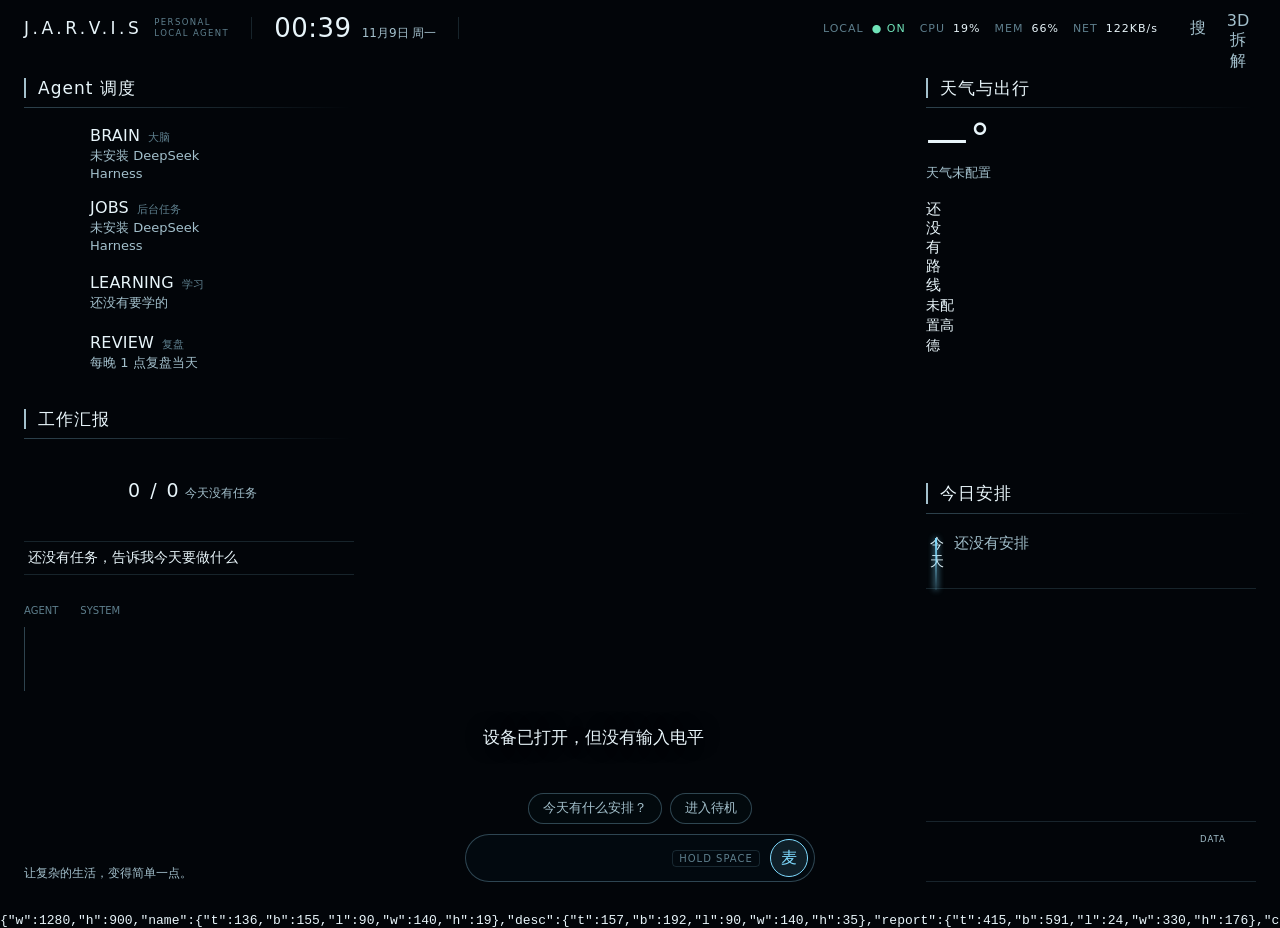
==== tests/min_layout_fixture.html @ 5d1e03cd "Keep the 1100×700 dashboard readable without changing the desktop layout. Below 1180px the side colu" ====
<!doctype html>
<html lang="zh-CN"><head><meta charset="utf-8">
<link rel="stylesheet" href="../hud/css/hud.css">
<style>body{width:100vw;height:100vh}</style>
</head><body>
<div class="hud">
  <header class="top">
    <div class="brand"><b>J.A.R.V.I.S</b><small>Personal<br>Local Agent</small></div>
    <span class="sep"></span>
    <div class="clock"><b>00:39</b><span>11月9日 周一</span></div>
    <span class="sep"></span>
    <div class="motto"><span>随时待命，只为你一人</span></div>
    <span class="grow"></span>
    <div class="stats"><span>LOCAL<b class="on">● ON</b></span><span>CPU<b>19%</b></span><span>MEM<b>66%</b></span><span>NET<b id="net">122KB/s</b></span></div>
    <div class="icons"><button class="icon-btn" type="button">搜</button><button class="icon-btn" id="holoLibBtn" type="button">3D 拆解</button></div>
  </header>
  <div class="body">
    <aside class="col left">
      <section class="panel" id="pAgents"><h2>Agent 调度</h2>
        <div class="agents">
          <button class="agent" type="button"><span class="ring"></span><span><span class="name">BRAIN<small>大脑</small></span><span class="desc">未安装 DeepSeek Harness</span></span><canvas></canvas><span class="dot"></span></button>
          <button class="agent" type="button"><span class="ring"></span><span><span class="name">JOBS<small>后台任务</small></span><span class="desc">未安装 DeepSeek Harness</span></span><canvas></canvas><span class="dot"></span></button>
          <button class="agent" type="button"><span class="ring"></span><span><span class="name">LEARNING<small>学习</small></span><span class="desc">还没有要学的</span></span><canvas></canvas><span class="dot"></span></button>
          <button class="agent" type="button"><span class="ring"></span><span><span class="name">REVIEW<small>复盘</small></span><span class="desc">每晚 1 点复盘当天</span></span><canvas></canvas><span class="dot"></span></button>
        </div>
      </section>
      <section class="panel" id="pReport"><h2>工作汇报</h2><div class="report-top"><div class="gauge"></div><div class="done"><span>0 / 0<em>今天没有任务</em></span></div></div><ul class="tasks"><li class="new"><span>还没有任务，告诉我今天要做什么</span></li></ul></section>
      <section class="panel"><div class="wave-tabs"><button>AGENT</button><button>SYSTEM</button></div><canvas id="wave"></canvas><div class="state-line"><span id="stateText">已暂停聆听 · 可以打字</span></div></section>
    </aside>
    <div class="core-hit"></div>
    <aside class="col right">
      <section class="panel" id="pWeather"><h2>天气与出行</h2><div class="wx"><div class="wx-now"><div class="wx-big"><b>—<span class="deg">°</span></b></div><span>天气未配置</span></div></div><div class="trip"><div><b>还没有路线</b><span>未配置高德</span></div></div><canvas id="route"></canvas></section>
      <section class="panel" id="pSched"><h2>今日安排</h2><ul class="sched"><li><span class="t">今天</span><span><b>还没有安排</b></span></li></ul></section>
    </aside>
  </div>
  <footer class="bottom">
    <div class="left-foot"><div class="sig">让复杂的生活，变得简单一点。</div></div>
    <div class="command"><div class="talk-ui" style="position:static;opacity:1;pointer-events:auto;transform:none"><div class="subtitle" id="subtitle">设备已打开，但没有输入电平</div><div class="chips"><button class="chip" type="button">今天有什么安排？</button><button class="chip" type="button">进入待机</button></div><form class="bar-in"><input id="cmd" value=""><span class="kbd">HOLD SPACE</span><button class="mic" type="button">麦</button></form></div></div>
    <div class="meters-wrap"><div class="meters"><div class="meter">DATA<canvas></canvas></div></div></div>
  </footer>
</div>
<pre id="measure"></pre>
<script>
const box = el => { const r = el.getBoundingClientRect(); return { t: Math.round(r.top), b: Math.round(r.bottom), l: Math.round(r.left), w: Math.round(r.width), h: Math.round(r.height) }; };
const name = document.querySelector('.agent .name');
const report = document.getElementById('pReport');
const col = document.querySelector('.col.left');
const input = document.getElementById('cmd');
const stats = document.querySelector('.stats');
const desc = document.querySelector('.agent .desc');
const canvas = document.querySelector('.agent canvas');
const bar = document.querySelector('.bar-in');
document.getElementById('measure').textContent = JSON.stringify({
  w: innerWidth, h: innerHeight,
  name: box(name), desc: box(desc), report: box(report), col: box(col), input: box(input), bar: box(bar), stats: box(stats),
  nameClip: name.scrollWidth > name.clientWidth + 2,
  descClip: desc.scrollWidth > desc.clientWidth + 2,
  canvas: getComputedStyle(canvas).display,
  colScroll: col.scrollHeight > col.clientHeight + 2,
  reportPast: Math.round(report.getBoundingClientRect().bottom - col.getBoundingClientRect().bottom),
  inputOnScreen: input.getBoundingClientRect().bottom <= innerHeight + 1
});
</script>
</body></html>
---- hud/css/hud.css ----
/* Jarvis HUD styles. Skins override the --sk-* colour roles (see js/skins.js). */
@font-face{font-family:'Saira';font-weight:300;src:url(../vendor/fonts/saira-latin-300-normal.woff2) format('woff2')}@font-face{font-family:'Saira';font-weight:400;src:url(../vendor/fonts/saira-latin-400-normal.woff2) format('woff2')}@font-face{font-family:'Saira';font-weight:500;src:url(../vendor/fonts/saira-latin-500-normal.woff2) format('woff2')}#voiceMeter{position:fixed;left:50%;transform:translateX(-50%);top:52px;display:none;align-items:center;gap:8px;font:10px/1 'Saira',system-ui,sans-serif;letter-spacing:.12em;color:rgba(var(--sk-pri),.7);z-index:999;pointer-events:none;max-width:60vw}
body[data-live="1"] #voiceMeter{display:flex}
#voiceMeter .mbar{width:90px;height:5px;background:rgba(var(--sk-pri),.15);border-radius:3px;overflow:hidden}
#voiceMeter .mbar i{display:block;height:100%;width:0;background:rgb(var(--sk-pri));transition:width .1s linear}
#voiceMeter .mbar i.hot{background:rgb(var(--sk-acc))}
#meterHeard{letter-spacing:.02em;white-space:nowrap;overflow:hidden;text-overflow:ellipsis;color:rgba(var(--sk-hi),.75)}
#meterHeard.warn{color:var(--amber);white-space:normal}
#liveCtl{position:fixed;left:50%;top:70px;transform:translateX(-50%);z-index:1000;display:flex;gap:8px}
#listenToggle,#tourBtn{display:none;align-items:center;gap:7px;height:30px;padding:0 12px 0 9px;border-radius:15px;border:1px solid rgba(var(--sk-pri),.45);background:rgba(var(--sk-wbg),.55);color:rgb(var(--sk-pri));font:11px/1 'Saira',system-ui,sans-serif;letter-spacing:.08em;cursor:pointer;opacity:.55;transition:opacity .25s,background .25s,border-color .25s,color .25s}
#listenToggle:hover,#listenToggle:focus-visible,#tourBtn:hover,#tourBtn:focus-visible{opacity:1}
#listenToggle svg{width:15px;height:15px}
body[data-live="1"] #tourBtn{display:flex}
#tourBtn i.tri{width:0;height:0;border-left:8px solid currentColor;border-top:5px solid transparent;border-bottom:5px solid transparent}
#tourBtn i.sq{width:8px;height:8px;background:currentColor;border-radius:1px}
body.touring #tourBtn{opacity:1;color:var(--amber);border-color:var(--amber);background:rgba(0,0,0,.6)}
body[data-live="1"][data-listen] #listenToggle{display:flex}
body.muted #listenToggle{opacity:1;color:var(--amber);border-color:var(--amber);background:rgba(0,0,0,.6);box-shadow:0 0 14px rgba(255,170,60,.25)}
body.muted .mic,body.muted #btnMic{color:var(--amber);border-color:var(--amber)}
body.muted #voiceMeter .mbar{opacity:.3}
.holo-tag{position:fixed;transform:translate(-50%,calc(-100% - 10px));pointer-events:none;opacity:0;transition:opacity .6s;z-index:4;padding:5px 10px;border:1px solid rgba(var(--sk-acc),.55);background:rgba(var(--sk-wbg),.55);border-radius:6px;color:rgb(var(--sk-accp));font-size:12px;white-space:nowrap;text-align:center;text-shadow:0 0 8px rgba(var(--sk-acch),.6)}
.holo-tag b{display:block;font-size:14px;font-weight:600;color:rgb(var(--sk-accp))}
.holo-tag span{color:rgb(var(--sk-accl))}
.holo-tag.start{border-color:rgba(var(--sk-pri),.5);background:rgba(var(--sk-pnl),.55);color:rgb(var(--sk-hi));text-shadow:0 0 8px rgba(var(--sk-pri),.6)}
.holo-tag.on{opacity:1}
.holo-dir{position:fixed;transform:translate(-50%,-50%);pointer-events:none;opacity:0;transition:opacity .6s;z-index:3;font-size:12px;color:rgb(var(--sk-pri));text-shadow:0 0 8px rgba(var(--sk-pri),.8);width:22px;height:22px;line-height:20px;text-align:center;border:1px solid rgba(var(--sk-pri),.35);border-radius:50%}
.holo-dir.n{color:rgb(var(--sk-acc));border-color:rgba(var(--sk-acc),.6);text-shadow:0 0 8px rgba(var(--sk-acch),.8)}
.holo-dir.on{opacity:.9}
.holo-legend{position:fixed;left:50%;top:76px;transform:translateX(-50%);opacity:0;pointer-events:none;transition:opacity .6s;z-index:4;display:flex;align-items:center;gap:6px;padding:4px 12px;border:1px solid var(--line-2);border-radius:20px;background:rgba(var(--sk-pnl),.7);color:var(--ink-2);font:inherit;font-size:12px;cursor:pointer}
.mach-tag{border-color:rgba(var(--sk-pri),.5);background:rgba(var(--sk-pnl),.6);color:rgb(var(--sk-hi));text-shadow:0 0 8px rgba(var(--sk-pri),.6);transform:translate(-50%,-50%);transition:opacity .5s,border-color .4s}
.mach-tag b{color:rgb(var(--sk-hi));font-size:13px}.mach-tag b i{font-style:normal;font-family:var(--f-latin);color:rgb(var(--sk-pri));margin-right:6px;font-size:11px;letter-spacing:1px}
.mach-tag span{display:none;color:rgb(var(--sk-soft));font-size:11px}.mach-tag.hot span{display:block}
.mach-tag.hot{border-color:rgba(var(--sk-acc),.7);background:rgba(var(--sk-wbg),.6);text-shadow:0 0 8px rgba(var(--sk-acch),.6)}.mach-tag.hot b{color:rgb(var(--sk-accp))}.mach-tag.hot b i{color:rgb(var(--sk-acc))}
.mach-legend .mach-count{color:var(--ink-3);margin-left:4px}
.holo-legend.on{opacity:1;pointer-events:auto}
.holo-legend i{display:inline-block;width:14px;height:3px;border-radius:2px;background:var(--c);box-shadow:0 0 6px var(--c);margin-left:6px}
.holo-legend em{font-style:normal;margin-left:12px;color:var(--ink-1,rgb(var(--sk-ink)))}

/* standby: only the core in a starfield; everything else rises in on "Hey Jarvis" */
.hud > .top,.hud > .body > *,.hud > .bottom{transition:opacity .9s ease,transform 1.1s cubic-bezier(.2,.75,.2,1),filter .9s ease}
.hud > .body > :first-child{transition-delay:.12s}.hud > .body > :last-child{transition-delay:.2s}.hud > .bottom{transition-delay:.28s}
.shade,.labels,#voiceMeter,.haze,.vignette{transition:opacity 1.2s ease}
body.dormant .hud > .top,body.dormant .hud > .body > *,body.dormant .hud > .bottom{opacity:0;filter:blur(6px);pointer-events:none!important;transition-delay:0s}
body.dormant .hud > .top{transform:translateY(-18px)}
body.dormant .hud > .body > :first-child{transform:translateX(-36px)}
body.dormant .hud > .body > :last-child{transform:translateX(36px)}
body.dormant .hud > .bottom{transform:translateY(18px)}
body.dormant .shade,body.dormant .labels,body.dormant #voiceMeter,body.dormant .haze,body.dormant .state-badge{opacity:0!important;pointer-events:none}
body.dormant .vignette{opacity:.55}
/* demo mode: while a hologram plays (machine, launch, route) the side panels step aside and it plays over the starfield */
body.demo .hud > .top,body.demo .hud > .body > *,body.demo .hud > .bottom .left-foot,body.demo .hud > .bottom .meters-wrap,body.demo .timeline{opacity:0;filter:blur(6px);pointer-events:none!important;visibility:hidden;transition:opacity .7s ease,transform .9s cubic-bezier(.2,.75,.2,1),filter .7s ease,visibility 0s linear .9s}
body.demo .hud > .top{transform:translateY(-18px)}
body.demo .hud > .body > :first-child{transform:translateX(-48px)}
body.demo .hud > .body > :last-child{transform:translateX(48px)}
body.demo .shade,body.demo .labels,body.demo #voiceMeter,body.demo .haze,body.demo .state-badge{opacity:0!important;pointer-events:none}
body.demo .vignette{opacity:.5}
body.demo .hud > .bottom{opacity:1;filter:none;transform:none;visibility:visible}
body.demo .talk-ui{opacity:0!important;transform:translateY(10px);pointer-events:none!important}   /* subtitles stay out of the demo, back after */
body.demo .bar-in,body.demo .chips{opacity:0;pointer-events:none}
#demoBack{position:fixed;top:22px;right:max(24px,2.4vw);z-index:9;display:flex;align-items:center;gap:8px;padding:7px 16px 7px 12px;border:1px solid rgba(var(--sk-pri),.45);border-radius:20px;background:rgba(var(--sk-pnl),.72);color:rgb(var(--sk-ink));font:inherit;font-size:13px;letter-spacing:1px;cursor:pointer;opacity:0;pointer-events:none;transform:translateY(-8px);transition:opacity .5s,transform .5s,border-color .2s}
#demoBack svg{width:15px;height:15px}
#demoBack small{font-family:var(--f-latin,inherit);font-size:9.5px;letter-spacing:2px;color:rgb(var(--sk-pri))}
#demoBack:hover{border-color:rgb(var(--sk-pri));box-shadow:0 0 14px rgba(var(--sk-pri),.25)}
body.demo #demoBack{opacity:1;pointer-events:auto;transform:none}
body.demo #liveCtl{top:16px}
body.demo #voiceMeter{top:52px;max-width:60vw}
/* Layout: full-bleed WebGL particle core behind a three-column HUD (agents | core | world), thin top status rail, bottom command bar. Single dark look by design. */
:root{
  --sk-pri:127,219,255;
  --sk-line:140,200,225;
  --sk-soft:159,221,245;
  --sk-hi:228,248,255;
  --sk-deep:60,140,200;
  --sk-ink:220,239,247;
  --sk-acc:255,174,107;
  --sk-accl:255,194,122;
  --sk-acch:255,140,60;
  --sk-accp:255,227,200;
  --sk-bg:2,5,9;
  --sk-pnl:4,12,18;
  --sk-wbg:22,12,4;
  --sk-ink0:232,245,250; --sk-ink2:163,192,204; --sk-ink3:94,127,141;
  --bg:rgb(var(--sk-bg));
  --ink:rgb(var(--sk-ink0));
  --ink-2:rgb(var(--sk-ink2));
  --ink-3:rgb(var(--sk-ink3));
  --line:rgba(var(--sk-line),.16);
  --line-2:rgba(var(--sk-line),.32);
  --cyan:rgb(var(--sk-pri));
  --amber:rgb(var(--sk-acc));
  --ok:#6FE3B8;
  --panel:rgba(var(--sk-pnl),.42);
  --f-latin:'Saira','PingFang SC','Noto Sans SC',system-ui,sans-serif;
  --f-cn:'PingFang SC','Noto Sans SC','Saira',system-ui,sans-serif;
  color-scheme:dark;
}
*{box-sizing:border-box}
html,body{height:100%}
body{margin:0;background:var(--bg);color:var(--ink);font-family:var(--f-cn);font-weight:300;overflow:hidden;-webkit-font-smoothing:antialiased}
button{font:inherit;color:inherit}
:focus-visible{outline:1px solid var(--cyan);outline-offset:2px}
#stage{position:fixed;inset:0;width:100%;height:100%;display:block;cursor:grab;touch-action:none}
#stage.dragging{cursor:grabbing}
.vignette{position:fixed;inset:0;pointer-events:none;background:radial-gradient(ellipse 70% 75% at 50% 48%,transparent 40%,rgba(var(--sk-bg),.55) 75%,rgba(var(--sk-bg),.92) 100%)}
.labels{position:fixed;inset:0;pointer-events:none;overflow:hidden}
.labels span{position:absolute;font-family:var(--f-latin);font-weight:300;font-size:15px;color:var(--ink);letter-spacing:.5px;text-shadow:0 0 10px rgba(var(--sk-pri),.55);transform:translate(14px,-130%);white-space:nowrap;font-variant-numeric:tabular-nums;transition:opacity .4s}
.labels span::before{content:"";position:absolute;left:-19px;top:calc(100% + 2px);width:10px;height:10px;border-radius:50%;background:rgb(var(--sk-hi));box-shadow:0 0 6px 2px var(--glow,rgb(var(--sk-pri))),0 0 22px 8px var(--glow,rgb(var(--sk-pri)))}
.labels span::after{content:"";position:absolute;left:-14px;top:calc(100% + 14px);width:1px;height:90px;background:linear-gradient(180deg,rgba(var(--sk-pri),.45),transparent)}
.labels span.warm{--glow:rgb(var(--sk-acc))}
#link{position:absolute;inset:0;width:100%;height:100%;overflow:visible}
.haze{position:fixed;left:20%;right:20%;bottom:0;height:34vh;pointer-events:none;background:radial-gradient(ellipse 60% 70% at 50% 100%,rgba(var(--sk-deep),.16),transparent 70%)}

.hud{position:relative;height:100%;display:grid;grid-template-rows:56px minmax(0,1fr) auto;padding-left:max(24px,env(safe-area-inset-left,0px));padding-right:max(24px,env(safe-area-inset-right,0px));pointer-events:none}
.hud > *{pointer-events:auto}
.top{display:flex;align-items:center;gap:22px;min-width:0}
.brand{display:flex;align-items:center;gap:12px}
.brand b{font-family:var(--f-latin);font-weight:400;font-size:17px;letter-spacing:3.5px}
.brand small{font-family:var(--f-latin);font-size:8.5px;letter-spacing:1.4px;line-height:1.25;color:var(--ink-3);text-transform:uppercase}
.sep{width:1px;height:22px;background:var(--line)}
.clock{display:flex;align-items:baseline;gap:10px;font-variant-numeric:tabular-nums}
.clock b{font-family:var(--f-latin);font-weight:300;font-size:26px;letter-spacing:.5px}
.clock span{font-size:12px;color:var(--ink-2)}
.motto{font-size:12px;color:var(--ink-2);letter-spacing:2px;display:flex;align-items:center;gap:10px}
.motto i{width:6px;height:6px;border:1px solid var(--ink-2);border-radius:50%;display:inline-block}
.grow{flex:1}
.stats{display:flex;gap:22px;font-family:var(--f-latin);font-weight:300;font-size:11px;letter-spacing:1px;color:var(--ink-3);font-variant-numeric:tabular-nums}
.stats b{font-weight:400;color:var(--ink);margin-left:8px}
.menu-wrap{position:relative}
.menu-pop{position:absolute;right:0;top:44px;min-width:180px;padding:6px;border:1px solid var(--line-2);background:rgba(var(--sk-pnl),.92);backdrop-filter:blur(10px);-webkit-backdrop-filter:blur(10px);z-index:6}
.menu-pop button{width:100%;display:flex;justify-content:space-between;gap:16px;padding:10px 12px;background:none;border:0;cursor:pointer;font-size:13px;color:var(--ink)}
.menu-pop button:hover{background:rgba(var(--sk-pri),.08)}
.menu-pop button b{font-weight:400;color:var(--cyan)}
.menu-pop button[aria-pressed="false"] b{color:var(--ink-3)}
.stats .on{color:var(--ok)}
.stats b.off,.stats b.stale,#net.stale{color:var(--ink-3)}
.stats b.hot{color:rgb(var(--sk-accl))}
.stats span{white-space:nowrap}
@media (max-width:1380px){.stats{gap:14px}.motto{display:none}}
.icons{display:flex;gap:4px}
.icon-btn{width:36px;height:36px;display:grid;place-items:center;background:transparent;border:0;border-radius:50%;color:var(--ink-2);cursor:pointer;transition:color .2s,background .2s}
.icon-btn:hover{color:var(--ink);background:rgba(var(--sk-pri),.08)}
.icon-btn[aria-pressed="false"]{color:var(--ink-3)}
.icon-btn svg{width:20px;height:20px}

.body{display:grid;grid-template-columns:330px minmax(0,1fr) 330px;gap:24px;min-height:0;pointer-events:none}
.body > *{pointer-events:auto}
.core-hit{pointer-events:none;position:relative}
.xh{position:absolute;width:18px;height:18px;opacity:.85}
.xh::before,.xh::after{content:"";position:absolute;background:var(--ink-2)}
.xh::before{left:8.5px;top:0;width:1px;height:18px}.xh::after{top:8.5px;left:0;height:1px;width:18px}
.xh.tl{left:0;top:22px}.xh.tr{right:0;top:22px}.xh.bl{left:0;bottom:-8px}.xh.br{right:0;bottom:-8px}
.core-hit .coords{position:absolute;left:24px;bottom:-34px}
.col{display:flex;flex-direction:column;gap:16px;padding-top:18px;min-height:0;overflow:hidden;position:relative}
.shade{position:fixed;top:0;bottom:0;width:470px;pointer-events:none}
.shade.l{left:0;background:linear-gradient(90deg,rgba(var(--sk-pnl),.94),rgba(var(--sk-pnl),.82) 72%,transparent)}
.shade.r{right:0;background:linear-gradient(270deg,rgba(var(--sk-pnl),.94),rgba(var(--sk-pnl),.82) 72%,transparent)}
@media (max-width:900px){.shade{display:none}}
.panel{position:relative;padding:4px 0 6px;transition:background .5s,box-shadow .5s;animation:rise .9s cubic-bezier(.2,.7,.2,1) both}
.panel h2{margin:0 0 20px;display:flex;align-items:center;gap:10px;font-size:17px;font-weight:400;letter-spacing:1px;padding-left:12px;border-left:2px solid var(--ink-2);position:relative;line-height:1.2}
.panel h2::after{content:"";position:absolute;left:-14px;right:0;bottom:-10px;height:1px;background:linear-gradient(90deg,var(--line-2),var(--line) 60%,transparent)}
.panel h2 .plus{margin-left:auto;width:13px;height:13px;position:relative;opacity:.6}.panel h2 .plus::before,.panel h2 .plus::after{content:"";position:absolute;background:var(--ink-2)}.panel h2 .plus::before{left:6px;top:0;width:1px;height:13px}.panel h2 .plus::after{top:6px;left:0;height:1px;width:13px}
.panel h2 .pip{width:6px;height:6px;border-radius:50%;background:var(--cyan);box-shadow:0 0 8px var(--cyan)}
.panel.is-focus{background:linear-gradient(90deg,rgba(var(--sk-pri),.07),transparent 80%)}
.panel.is-focus::after{content:"";position:absolute;inset:0;pointer-events:none;background:linear-gradient(180deg,transparent,rgba(var(--sk-pri),.12),transparent);background-size:100% 40%;background-repeat:no-repeat;animation:sweep 1.4s ease-out 2}
.panel.is-focus h2{border-left-color:var(--cyan)}
.right .panel.is-focus{background:linear-gradient(270deg,rgba(var(--sk-pri),.07),transparent 80%)}
@keyframes sweep{from{background-position:0 -40%}to{background-position:0 140%}}
@keyframes rise{from{opacity:.0;transform:translateY(10px)}to{opacity:1;transform:none}}
.col .panel:nth-child(2){animation-delay:.12s}.col .panel:nth-child(3){animation-delay:.24s}

/* agents */
.agents{display:flex;flex-direction:column}
.agent{display:grid;grid-template-columns:44px minmax(0,1fr) 72px 14px;align-items:center;gap:6px 16px;padding:8px 6px;border:0;background:transparent;text-align:left;cursor:pointer;border-radius:4px;transition:background .25s}
.agent:hover{background:rgba(var(--sk-pri),.05)}
.agent .ring{width:44px;height:44px;border-radius:50%;border:1px solid color-mix(in srgb,var(--c) 55%,transparent);background:radial-gradient(circle at 50% 38%,color-mix(in srgb,var(--c) 18%,#05101a),rgb(var(--sk-bg)) 72%);display:grid;place-items:center;box-shadow:0 0 14px -2px color-mix(in srgb,var(--c) 45%,transparent);transition:box-shadow .4s,border-color .4s}
.agent.live .ring{border:2px solid var(--c);box-shadow:0 0 18px 2px color-mix(in srgb,var(--c) 70%,transparent),inset 0 0 14px color-mix(in srgb,var(--c) 55%,transparent)}
.agent .ring svg{width:20px;height:20px;filter:drop-shadow(0 0 5px var(--c))}
.agent .name{font-family:var(--f-latin);font-size:16px;letter-spacing:.2px;font-weight:400;display:block}
.agent .desc{font-size:13px;color:var(--ink-2);display:-webkit-box;-webkit-box-orient:vertical;-webkit-line-clamp:2;margin-top:2px;white-space:normal;overflow:hidden;line-height:1.35}
.agent canvas{width:72px;height:26px}
.agent .dot{width:9px;height:9px;border-radius:50%;background:var(--c);border:2px solid color-mix(in srgb,var(--c) 35%,rgb(var(--sk-bg)));box-shadow:0 0 8px color-mix(in srgb,var(--c) 70%,transparent)}
.agent.run .ring{border-color:var(--cyan);box-shadow:0 0 18px rgba(var(--sk-pri),.45),inset 0 0 12px rgba(var(--sk-pri),.35)}
.agent.run .dot{background:var(--cyan);box-shadow:0 0 8px var(--cyan);animation:blink 1s infinite}
.agent.warn .ring{border-color:var(--amber);box-shadow:0 0 18px rgba(var(--sk-acc),.4)}
.agent.warn .dot{background:var(--amber)}
.agent .bar{grid-column:2/4;height:2px;background:var(--line);position:relative;overflow:hidden;display:none}
.agent .bar i{position:absolute;inset:0 auto 0 0;width:0;background:var(--cyan);transition:width .4s}
.agent.run .bar,.agent.warn .bar{display:block}
.agent.warn .bar i{background:var(--amber)}
@keyframes blink{50%{opacity:.35}}

/* report */
.report-top{display:flex;align-items:center;gap:20px;margin-bottom:8px}
.gauge{position:relative;width:84px;height:84px;flex:none}
.gauge svg{width:84px;height:84px;transform:rotate(-90deg);filter:drop-shadow(0 0 7px rgba(var(--sk-pri),.6))}
.gauge b{position:absolute;inset:0;display:flex;align-items:center;justify-content:center;font-family:var(--f-latin);font-weight:400;font-size:24px;font-variant-numeric:tabular-nums}
.gauge b small{font-size:11px;margin-left:1px;align-self:center;padding-top:6px}
.done{display:flex;flex-direction:column;gap:10px;font-variant-numeric:tabular-nums}
.done span{font-family:var(--f-latin);font-size:19px;word-spacing:4px}
.done span em{font-style:normal;font-family:var(--f-cn);font-size:12px;color:var(--ink-2);margin-left:6px}
.segs{display:flex;gap:5px}
.segs i{width:17px;height:4px;background:rgba(var(--sk-soft),.16)}
.segs i.on{background:var(--cyan);box-shadow:0 0 6px rgba(var(--sk-pri),.6)}
.segs i.half{background:rgba(var(--sk-pri),.45)}
.tasks{list-style:none;margin:0;padding:0}
.tasks li{display:flex;align-items:center;gap:14px;padding:7px 4px;border-top:1px solid var(--line);font-size:14px}
.tasks li:last-child{border-bottom:1px solid var(--line)}
.tasks li i{width:9px;height:9px;border-radius:50%;border:1.5px solid var(--ink-2);flex:none}
.tasks li.ok i{border-color:var(--ok)}
.tasks li.go i{border-color:var(--ink)}
.tasks li.slow i{border-color:var(--amber)}
.tasks li.new i{border-color:var(--cyan);background:var(--cyan);box-shadow:0 0 6px var(--cyan)}
.tasks li span{flex:1;min-width:0}
.tasks li b{font-family:var(--f-latin);font-weight:400;font-size:14.5px;font-variant-numeric:tabular-nums;color:var(--ink)}
.tasks li.new b{color:#FFC896}
.wave-tabs{display:flex;gap:22px;font-family:var(--f-latin);font-weight:300;font-size:10px;letter-spacing:1px;margin-bottom:6px}
.wave-tabs button{background:none;border:0;padding:4px 0;color:var(--ink-3);cursor:pointer;border-bottom:1px solid transparent}
.wave-tabs button[aria-selected="true"]{color:var(--ink);border-bottom-color:var(--ink-2);background:rgba(var(--sk-pri),.06);padding:4px 6px;margin:0 -6px}
#wave{width:100%;height:72px;display:block;border-left:1px solid var(--line-2);border-bottom:1px solid var(--line-2)}
.state-line{display:flex;align-items:center;gap:8px;margin-top:10px;font-size:12px;color:var(--ink-2)}
.state-line i{width:6px;height:6px;border-radius:50%;background:var(--cyan);box-shadow:0 0 8px var(--cyan)}

/* weather */
.wx{display:grid;grid-template-columns:auto minmax(0,1fr);gap:16px;align-items:start}
.wx-now{display:flex;flex-direction:column;gap:4px}
.wx-big{display:flex;align-items:center;gap:10px}
.wx-big svg{width:38px;height:38px;color:var(--ink)}
.wx-now b{font-family:var(--f-latin);font-weight:300;font-size:42px;line-height:1;display:flex;align-items:baseline}
.wx-now b .deg{font-size:40px;font-weight:300;color:var(--ink);margin-left:2px}
.wx-now > span{font-size:13px;color:var(--ink-2)}
.wx-now .meta span{font-size:13px;color:var(--ink-2)}
.wx-now .meta{display:flex;gap:10px}
.wx-days{display:grid;grid-template-columns:repeat(3,minmax(0,1fr));gap:4px;border-left:1px solid var(--line);padding-left:12px;text-align:center;font-size:12px;color:var(--ink-2);font-variant-numeric:tabular-nums}
.wx-days div{display:flex;flex-direction:column;align-items:center;gap:6px}
.wx-days svg{width:24px;height:24px;color:var(--ink)}
.wx-days b{font-family:var(--f-latin);font-weight:400;font-size:13px;color:var(--ink)}
.trip{display:grid;grid-template-columns:28px minmax(0,1fr) auto;gap:12px;align-items:center;margin-top:18px}
.trip svg{width:24px;height:24px}
.trip b{display:block;font-weight:400;font-size:15px}
.trip span{font-size:14px;color:var(--ink);font-variant-numeric:tabular-nums}
.trip span em{display:inline-block;width:14px}
.trip .eta span{font-size:12px;color:var(--ink-2)}
.trip .eta{text-align:right}
.qr-pop{position:absolute;right:0;bottom:2px;display:flex;align-items:center;gap:10px;padding:5px 8px;background:rgba(var(--sk-pnl),.92);border:1px solid var(--line-2);border-radius:8px;z-index:5;font-size:12px;color:var(--ink-2);cursor:pointer}
.qr-pop svg{display:block;width:82px;height:82px;border-radius:3px}
.qr-pop[hidden]{display:none}
.trip .eta b{font-family:var(--f-latin);font-weight:400;font-size:21px}
.wx-src,.wave-note{font-size:10px;letter-spacing:.08em;color:var(--ink-3);margin-top:4px}
.wave-note{text-align:right}
#route{width:100%;height:96px;display:block;margin-top:6px}

/* schedule */
.sched{list-style:none;margin:0;padding:0 0 10px 4px;position:relative;border-bottom:1px solid var(--line)}
.sched::before{content:"";position:absolute;left:9.5px;top:14px;bottom:30px;width:1px;background:rgba(var(--sk-soft),.35)}
.sched::after{content:"";position:absolute;left:9px;top:14px;height:52px;width:2px;background:linear-gradient(180deg,var(--cyan),rgba(var(--sk-pri),.2));box-shadow:0 0 6px var(--cyan)}
.sched li{display:grid;grid-template-columns:14px 124px minmax(0,1fr);gap:10px;padding:7px 0;align-items:start;position:relative;border-radius:4px;transition:background .3s}
.sched li i{width:11px;height:11px;border-radius:50%;border:2px solid #7d8f98;background:#46525a;margin-top:4px;position:relative;z-index:1}
.sched li .t{font-family:var(--f-latin);font-weight:400;font-size:14px;color:var(--ink);font-variant-numeric:tabular-nums;padding-top:1px}
.sched li b{display:block;font-weight:500;font-size:15px}
.sched li span{display:block;font-size:13px;color:var(--ink-2);margin-top:3px}
.sched li.past{opacity:.5}
.sched li:nth-child(3n+2) i,.sched li:nth-child(3n) i{border-color:#C98F5E;background:#5a4130}
.sched li.focus i{border-color:var(--cyan);background:#7d9aa8;box-shadow:0 0 10px var(--cyan)}
.sched li.focus .t{color:var(--ink)}
.sched li .t .arr{display:inline;color:var(--ink-2);margin:0 0 0 10px;font-size:12px}

/* bottom */
.bottom{display:grid;grid-template-columns:330px minmax(0,1fr) 330px;gap:24px;align-items:end;padding-bottom:max(18px,env(safe-area-inset-bottom,0px))}
.coords{font-family:var(--f-latin);font-weight:300;font-size:12.5px;letter-spacing:.5px;color:var(--ink-2);line-height:1.55;font-variant-numeric:tabular-nums}
.sig{display:flex;align-items:center;gap:12px;margin-top:10px;font-size:12px;color:var(--ink-2)}
.sig svg{width:28px;height:28px}
.sig .vsep{width:1px;height:18px;background:var(--line-2);margin:0 6px}
@keyframes spin{to{transform:rotate(360deg)}}
.command{position:relative;display:flex;flex-direction:column;align-items:center;justify-content:flex-end;min-width:0;min-height:56px}
.timeline{position:relative;width:min(720px,100%);height:44px;margin-bottom:34px;display:flex;align-items:center;justify-content:center;transition:opacity .45s}
.timeline::before{content:"";position:absolute;left:0;right:0;top:50%;height:1px;background:linear-gradient(90deg,transparent,var(--line-2) 15%,var(--line-2) 85%,transparent)}
.timeline::after{content:"";position:absolute;left:10%;right:10%;top:calc(50% - 4px);height:9px;background:repeating-linear-gradient(90deg,var(--line-2) 0 1px,transparent 1px 48px);opacity:.7}
.timeline .seg{position:absolute;left:4%;width:38%;top:calc(50% - .5px);height:1px;background:linear-gradient(90deg,rgba(var(--sk-ink),.25),rgba(var(--sk-ink),.7))}
.timeline .mk{position:absolute;left:19%;top:calc(50% - 5px);width:7px;height:10px;border-radius:4px;border:1px solid rgba(var(--sk-ink),.7);background:rgb(var(--sk-pnl))}
.knob{position:relative;z-index:1;width:30px;height:30px;border-radius:50%;border:1px solid var(--ink-2);background:radial-gradient(circle,#0d2230 0 40%,rgb(var(--sk-bg)) 70%);display:grid;place-items:center;cursor:pointer;box-shadow:0 0 14px rgba(var(--sk-pri),.35)}
.knob::before{content:"";width:7px;height:7px;border-radius:50%;background:var(--cyan);box-shadow:0 0 10px var(--cyan)}
.talk-ui{position:absolute;left:0;right:0;bottom:0;display:flex;flex-direction:column;align-items:center;gap:10px;opacity:0;transform:translateY(10px);pointer-events:none;transition:opacity .45s,transform .45s}
body.talk .talk-ui{opacity:1;transform:none;pointer-events:auto}
body.talk .timeline{opacity:0;pointer-events:none}
.subtitle{min-height:48px;max-width:720px;padding:6px 18px;border-radius:12px;background:radial-gradient(ellipse at center,rgba(var(--sk-bg),.75),rgba(var(--sk-bg),0) 75%);text-align:center;font-size:17px;line-height:1.55;color:var(--ink);text-shadow:0 0 18px rgba(var(--sk-bg),.9);text-wrap:balance}
.subtitle .who{font-family:var(--f-latin);font-size:10px;letter-spacing:2px;color:var(--cyan);margin-right:10px;vertical-align:2px}
.subtitle .who.you{color:var(--ink-2)}
.subtitle .zh{display:block;margin-top:4px;font-size:14px;color:var(--ink-2);letter-spacing:.5px}
.subtitle{position:relative;display:flex;align-items:center;gap:10px;width:min(720px,100%);height:92px;min-height:0;overflow:hidden;box-sizing:border-box}
.sub-box{flex:1;min-width:0;display:flex;flex-direction:column;justify-content:center}
.sub-en{display:-webkit-box;-webkit-line-clamp:2;-webkit-box-orient:vertical;overflow:hidden}
.subtitle .zh{white-space:nowrap;overflow:hidden;text-overflow:ellipsis}
.sub-pager{flex:none;display:flex;flex-direction:column;align-items:center;gap:1px;font-family:var(--f-latin);font-size:10px;letter-spacing:1px;color:var(--ink-3);min-width:30px}
.sub-pager b{font-weight:400;min-height:12px}
.sub-pager button{background:none;border:0;color:var(--ink-3);cursor:pointer;font-size:9px;line-height:1;padding:3px 6px;border-radius:4px}
.sub-pager button:hover{color:var(--cyan);background:rgba(var(--sk-pri),.08)}
.sub-hist{position:absolute;left:18px;top:3px;font-style:normal;font-family:var(--f-latin);font-size:10px;letter-spacing:1px;color:var(--ink-3)}
.sub-hist::before{content:"记录 "}
.subtitle .caret{display:inline-block;width:2px;height:1em;background:var(--cyan);vertical-align:-2px;margin-left:2px;animation:blink .8s infinite}
.chips{display:flex;flex-wrap:wrap;justify-content:center;gap:8px}
.chip{border:1px solid var(--line-2);background:rgba(var(--sk-pnl),.6);border-radius:999px;padding:6px 14px;font-size:12.5px;color:var(--ink-2);cursor:pointer;transition:all .2s}
.chip:hover{color:var(--ink);border-color:var(--cyan)}
.bar-in{width:min(640px,100%);height:48px;display:flex;align-items:center;gap:10px;padding:0 6px 0 18px;border:1px solid var(--line-2);border-radius:999px;background:rgba(var(--sk-pnl),.72);backdrop-filter:blur(8px);-webkit-backdrop-filter:blur(8px);transition:border-color .3s,box-shadow .3s}
.bar-in:focus-within{border-color:var(--cyan);box-shadow:0 0 24px rgba(var(--sk-pri),.18)}
.bar-in input{flex:1;min-width:0;background:transparent;border:0;outline:none;color:var(--ink);font:inherit;font-size:14px}
.bar-in input::placeholder{color:var(--ink-3)}
.kbd{font-family:var(--f-latin);font-size:10px;letter-spacing:1px;color:var(--ink-3);border:1px solid var(--line);border-radius:4px;padding:2px 6px;white-space:nowrap}
.mic{width:38px;height:38px;border-radius:50%;border:1px solid var(--cyan);background:rgba(var(--sk-pri),.1);display:grid;place-items:center;cursor:pointer;color:var(--cyan);flex:none;transition:all .25s}
.mic svg{width:17px;height:17px}
body[data-state="listening"] .mic{background:var(--cyan);color:var(--bg);box-shadow:0 0 22px var(--cyan)}
.meters{display:flex;align-items:flex-end;gap:0;justify-content:flex-end}
.meters-wrap{border-top:1px solid var(--line);border-bottom:1px solid var(--line);padding:12px 0 8px}
.meters-wrap > .meters{gap:16px}
.globe{width:40px;height:40px;flex:none;border-radius:50%;position:relative;overflow:hidden;background:radial-gradient(circle at 32% 28%,#c9d6dd 0,#6d7f89 14%,#26333b 42%,#0b1217 72%);box-shadow:0 0 0 1px rgba(var(--sk-soft),.25),0 0 12px rgba(var(--sk-pri),.18)}
.globe i{position:absolute;inset:3px 14px;border:1px solid rgba(var(--sk-soft),.18);border-radius:50%;animation:spinY 6s linear infinite}
.globe i:nth-child(2){animation-delay:-2s}.globe i:nth-child(3){animation-delay:-4s}
.globe b{position:absolute;left:3px;right:3px;top:50%;height:1px;background:rgba(var(--sk-soft),.18)}
@keyframes spinY{0%{transform:scaleX(1.6)}50%{transform:scaleX(.1)}100%{transform:scaleX(1.6)}}
.meter{display:flex;flex-direction:column;gap:7px;font-family:var(--f-latin);font-weight:300;font-size:8.5px;letter-spacing:1px;color:var(--ink-2);padding:0 12px;border-left:1px solid var(--line)}
.meter:first-child{border-left:0;padding-left:0}
.meter canvas{width:44px;height:22px}
.demo-tag{font-size:10px;color:var(--ink-3);text-align:right;margin-top:8px;letter-spacing:1px}

/* approval toast */
.approve{position:fixed;left:50%;top:76px;transform:translateX(-50%);width:min(440px,calc(100% - 32px));border:1px solid var(--amber);background:rgba(20,12,4,.86);backdrop-filter:blur(10px);-webkit-backdrop-filter:blur(10px);padding:16px 18px;display:flex;flex-direction:column;gap:12px;z-index:5;animation:rise .4s both}
.approve small{font-family:var(--f-latin);font-size:10px;letter-spacing:2px;color:var(--amber)}
.approve b{font-weight:400;font-size:15px;color:#FFE2C6}
.approve p{margin:0;font-size:12.5px;color:#D8B08A}
.approve .row{display:flex;gap:10px}
.approve button{height:38px;padding:0 20px;border-radius:999px;cursor:pointer;font-size:13px}
.approve .yes{background:var(--amber);border:0;color:#1A0E03;font-weight:500}
.approve .no{background:transparent;border:1px solid rgba(var(--sk-acc),.5);color:#FFD2AA}

.state-badge{position:fixed;left:50%;top:50%;transform:translate(-50%,-50%);pointer-events:none;font-family:var(--f-latin);font-size:11px;letter-spacing:4px;color:var(--ink);opacity:0;transition:opacity .4s;text-shadow:0 0 12px var(--cyan)}
body[data-state="listening"] .state-badge,body[data-state="thinking"] .state-badge{opacity:.85}

@media (max-width:1180px){
  /* The app window cannot go below 1100×700. This band keeps that size readable.
     1440×900 is above 1180px, so the desktop layout is unchanged. */
  .top{gap:12px}
  .brand small{display:none}
  .clock b{font-size:22px}
  .stats{gap:10px;font-size:10px}
  .body,.bottom{grid-template-columns:minmax(220px,300px) minmax(0,1fr) minmax(220px,300px);gap:16px}
  .col{overflow-x:hidden;overflow-y:auto}
  .panel h2{margin-bottom:12px}
  .agent{grid-template-columns:36px minmax(0,1fr) 12px;gap:4px 10px;padding:4px 2px}
  .agent canvas{display:none}
  .agent .ring{width:36px;height:36px}
  .agent .name{font-size:14px;white-space:nowrap;overflow:hidden;text-overflow:ellipsis}
  .agent .desc{display:block;white-space:nowrap;text-overflow:ellipsis;-webkit-line-clamp:unset}
  .gauge,.gauge svg{width:64px;height:64px}
  #wave{height:48px}
  #route{height:64px}
  .subtitle{height:64px}
  .timeline{height:28px;margin-bottom:16px}
  .chips{flex-wrap:nowrap;overflow-x:auto;justify-content:flex-start;max-width:100%}
  .chip{flex:none}
  #voiceMeter{top:14px;max-width:36vw;font-size:11px}
  #meterHeard,#meterHeard.warn{white-space:nowrap;overflow:hidden;text-overflow:ellipsis;max-width:min(240px,28vw);display:inline-block;vertical-align:middle}
  #liveCtl{top:46px}
}
@media (max-width:900px){
  body{overflow-y:auto}
  .hud{height:auto;min-height:100%;grid-template-rows:auto auto auto;padding-left:max(16px,env(safe-area-inset-left,0px));padding-right:max(16px,env(safe-area-inset-right,0px))}
  .top{flex-wrap:wrap;gap:12px;padding-block:10px}
  .motto,.sep{display:none}
  .body{grid-template-columns:minmax(0,1fr);gap:0}
  .core-hit{height:62vh;order:-1}
  .col{overflow:visible;padding-top:12px;background:linear-gradient(180deg,rgba(var(--sk-bg),.0),rgba(var(--sk-bg),.85) 30px)}
  .bottom{grid-template-columns:minmax(0,1fr);position:sticky;bottom:0;background:linear-gradient(180deg,transparent,rgba(var(--sk-bg),.96) 22px);padding-top:28px}
  .bottom > .left-foot,.bottom > .meters-wrap,.timeline,.xh,.core-hit .coords{display:none}
  .talk-ui{position:static;opacity:1;transform:none;pointer-events:auto}
  .chips{flex-wrap:nowrap;overflow-x:auto;justify-content:flex-start;max-width:100%;padding-bottom:2px}
  .chip{flex:none}
  .subtitle{font-size:15px}
  .kbd{display:none}
  #stage{height:70vh}
  .vignette{height:70vh}
}
@media (prefers-reduced-motion:reduce){
  .panel{animation:none}
  .panel.is-focus::after{animation:none}
}

/* ---- creator data hologram (read_creator_stats) ---- */
#statsHolo{position:fixed;left:50%;top:50%;width:min(820px,86vw);transform:translate(-50%,-50%);z-index:60;padding:26px 32px 22px;
  background:linear-gradient(180deg,rgba(6,20,28,.78),rgba(3,10,15,.86));border:1px solid rgba(var(--sk-pri),.28);
  box-shadow:0 0 0 1px rgba(var(--sk-pri),.06) inset,0 0 60px rgba(60,170,220,.18),0 30px 80px rgba(0,0,0,.6);
  backdrop-filter:blur(10px);-webkit-backdrop-filter:blur(10px);font-variant-numeric:tabular-nums;cursor:pointer;
  clip-path:inset(50% 0 50% 0);opacity:0;transition:clip-path .9s cubic-bezier(.2,.7,.2,1),opacity .4s}
#statsHolo.on{clip-path:inset(0 0 0 0);opacity:1}
#statsHolo[hidden]{display:block!important;visibility:hidden}
#statsHolo.on[hidden]{visibility:visible}
#statsHolo::before{content:"";position:absolute;inset:0;pointer-events:none;background:linear-gradient(180deg,transparent,rgba(var(--sk-pri),.16),transparent);background-size:100% 30%;background-repeat:no-repeat;animation:holoScan 2.6s ease-out 1}
@keyframes holoScan{from{background-position:0 -40%}to{background-position:0 140%}}
#statsHolo .corner{position:absolute;width:14px;height:14px;border:1px solid var(--cyan);opacity:.8}
#statsHolo .c1{left:-1px;top:-1px;border-right:0;border-bottom:0}#statsHolo .c2{right:-1px;top:-1px;border-left:0;border-bottom:0}
#statsHolo .c3{left:-1px;bottom:-1px;border-right:0;border-top:0}#statsHolo .c4{right:-1px;bottom:-1px;border-left:0;border-top:0}
#statsHolo .sh-top{display:flex;align-items:center;gap:10px;font-family:var(--f-latin);font-size:11px;letter-spacing:2.4px;color:var(--ink-2)}
#statsHolo .sh-top .pip{width:6px;height:6px;border-radius:50%;background:var(--cyan);box-shadow:0 0 8px var(--cyan)}
#statsHolo .sh-top .when{margin-left:auto;color:var(--ink-3);letter-spacing:1px}
#statsHolo .sh-cap{margin:10px 0 18px;font-size:14px;color:var(--ink-2);white-space:nowrap;overflow:hidden;text-overflow:ellipsis;padding-bottom:14px;border-bottom:1px solid var(--line)}
#statsHolo .sh-hero{display:flex;align-items:flex-end;gap:36px;margin-bottom:20px}
#statsHolo .sh-hero .big b{display:block;font-family:var(--f-latin);font-weight:300;font-size:76px;line-height:.95;letter-spacing:-1px;color:var(--ink);text-shadow:0 0 24px rgba(var(--sk-pri),.45)}
#statsHolo .sh-hero span{font-size:12px;color:var(--ink-3);letter-spacing:1px}
#statsHolo .sh-hero .fans b{display:block;font-family:var(--f-latin);font-weight:300;font-size:40px;color:var(--amber);text-shadow:0 0 18px rgba(var(--sk-acc),.45)}
#statsHolo .sh-hero .boost{margin-left:auto;text-align:right}
#statsHolo .sh-hero .boost b{display:block;font-family:var(--f-latin);font-weight:300;font-size:24px;color:var(--cyan)}
#statsHolo .sh-grid{display:grid;grid-template-columns:repeat(6,1fr);gap:0;border-top:1px solid var(--line);border-bottom:1px solid var(--line)}
#statsHolo .sh-grid div{padding:12px 10px 10px;border-left:1px solid var(--line);opacity:0;transform:translateY(6px);transition:opacity .5s,transform .5s}
#statsHolo .sh-grid div:first-child{border-left:0;padding-left:0}
#statsHolo.on .sh-grid div{opacity:1;transform:none}
#statsHolo .sh-grid span{display:block;font-size:11.5px;color:var(--ink-3);margin-bottom:6px}
#statsHolo .sh-grid b{font-family:var(--f-latin);font-weight:400;font-size:24px;color:var(--ink)}
#statsHolo .chg{display:block;font-family:var(--f-latin);font-size:11px;margin-top:3px;color:#7DF3B8}
#statsHolo .chg.dn{color:var(--amber)}
#statsHolo .sh-bars{display:grid;grid-template-columns:1fr 1fr 1fr;gap:26px;margin-top:18px}
#statsHolo .bar span{display:flex;justify-content:space-between;font-size:11.5px;color:var(--ink-3);margin-bottom:7px}
#statsHolo .bar span b{font-family:var(--f-latin);font-weight:400;font-size:13px;color:var(--ink)}
#statsHolo .bar i{display:block;height:3px;background:rgba(var(--sk-soft),.13);position:relative;overflow:hidden}
#statsHolo .bar i::after{content:"";position:absolute;inset:0;width:var(--w,0%);background:linear-gradient(90deg,rgba(var(--sk-pri),.4),var(--cyan));box-shadow:0 0 10px var(--cyan);transform-origin:left;transform:scaleX(0);transition:transform 1.4s cubic-bezier(.2,.7,.2,1) .6s}
#statsHolo.on .bar i::after{transform:scaleX(1)}
#statsHolo .bar.warn i::after{background:linear-gradient(90deg,rgba(var(--sk-acc),.4),var(--amber));box-shadow:0 0 10px var(--amber)}
#statsHolo .sh-foot{margin-top:16px;font-size:10.5px;color:var(--ink-3);letter-spacing:.5px;display:flex;justify-content:space-between}
@media (prefers-reduced-motion:reduce){#statsHolo,#statsHolo::before,#statsHolo .sh-grid div,#statsHolo .bar i::after{transition:none;animation:none}}
#shieldPop{position:fixed;z-index:50;top:64px;right:max(24px,env(safe-area-inset-right,0px));width:min(320px,calc(100vw - 36px));max-height:min(420px,calc(100vh - 88px));overflow:auto;box-sizing:border-box;padding:14px 16px 12px;border:1px solid rgba(127,219,255,.32);border-radius:10px;background-color:#061018;color:#dceff7;box-shadow:0 16px 40px rgba(0,0,0,.72);font-size:13px;line-height:1.55;letter-spacing:.01em}
#shieldPop[hidden]{display:none}
#shieldPop .sh-title{display:block;margin:0 0 8px;font-weight:500;font-size:11px;letter-spacing:.2em;color:#9fd7ea}
#shieldPop div{margin:0;padding:7px 0;border-top:1px solid rgba(127,219,255,.14)}
#shieldPop div:first-of-type{border-top:0}
.agent.off{opacity:.42}.agent .name small{font-family:var(--f-cn);font-size:11px;color:var(--ink-3);margin-left:8px;letter-spacing:0}
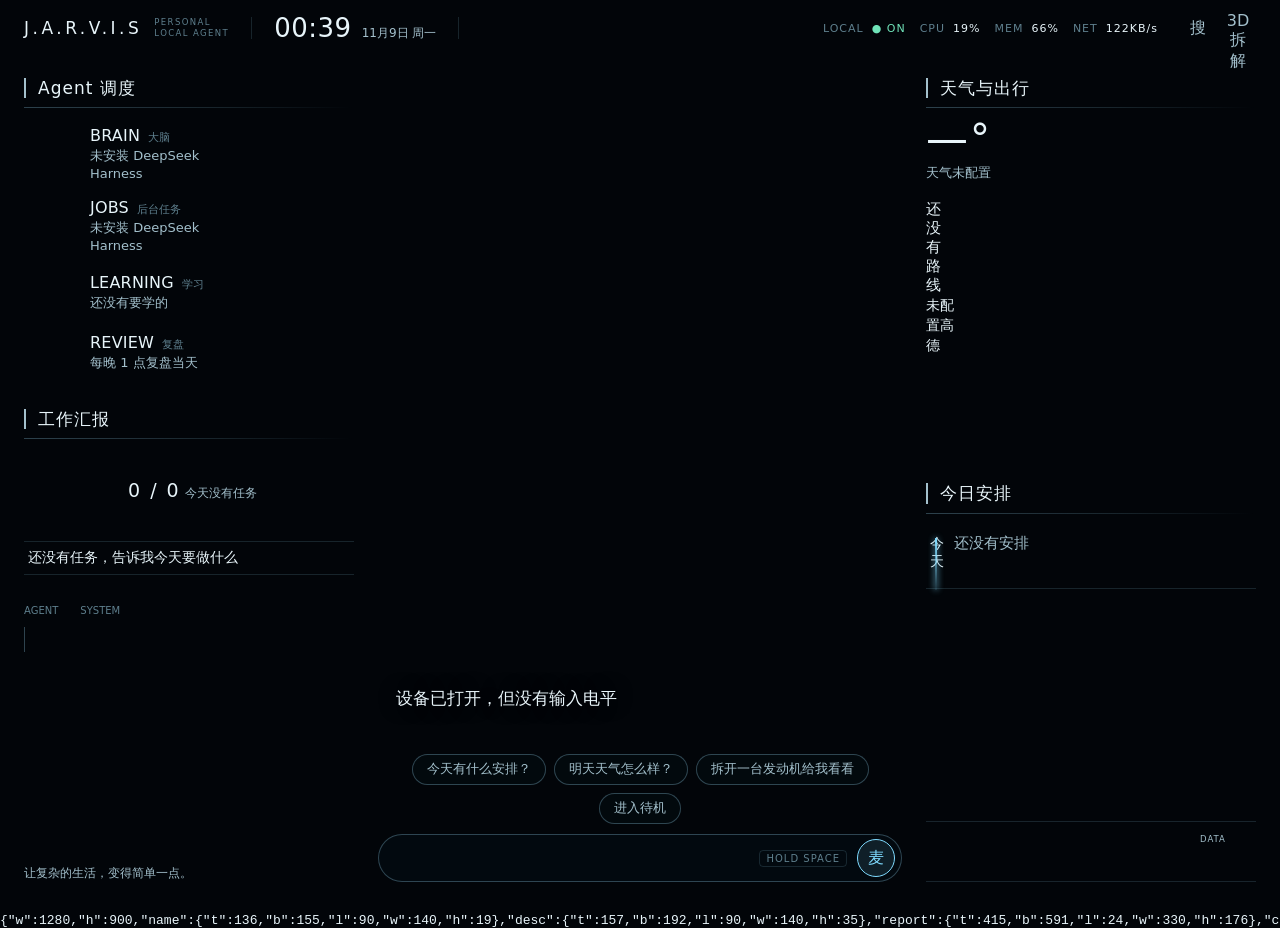
==== commit 50aafd1f: "Keep the suggestion chips inside the center column at the minimum width. The one-line suggestion row" ====
--- a/tests/min_layout_fixture.html
+++ b/tests/min_layout_fixture.html
@@ -35,7 +35,7 @@
   </div>
   <footer class="bottom">
     <div class="left-foot"><div class="sig">让复杂的生活，变得简单一点。</div></div>
-    <div class="command"><div class="talk-ui" style="position:static;opacity:1;pointer-events:auto;transform:none"><div class="subtitle" id="subtitle">设备已打开，但没有输入电平</div><div class="chips"><button class="chip" type="button">今天有什么安排？</button><button class="chip" type="button">进入待机</button></div><form class="bar-in"><input id="cmd" value=""><span class="kbd">HOLD SPACE</span><button class="mic" type="button">麦</button></form></div></div>
+    <div class="command"><div class="talk-ui" style="position:static;opacity:1;pointer-events:auto;transform:none"><div class="subtitle" id="subtitle">设备已打开，但没有输入电平</div><div class="chips" id="chips"><button class="chip" type="button">今天有什么安排？</button><button class="chip" type="button">明天天气怎么样？</button><button class="chip" type="button">拆开一台发动机给我看看</button><button class="chip" type="button">进入待机</button></div><form class="bar-in"><input id="cmd" value=""><span class="kbd">HOLD SPACE</span><button class="mic" type="button">麦</button></form></div></div>
     <div class="meters-wrap"><div class="meters"><div class="meter">DATA<canvas></canvas></div></div></div>
   </footer>
 </div>
@@ -58,7 +58,11 @@
   canvas: getComputedStyle(canvas).display,
   colScroll: col.scrollHeight > col.clientHeight + 2,
   reportPast: Math.round(report.getBoundingClientRect().bottom - col.getBoundingClientRect().bottom),
-  inputOnScreen: input.getBoundingClientRect().bottom <= innerHeight + 1
+  inputOnScreen: input.getBoundingClientRect().bottom <= innerHeight + 1,
+  chips: box(document.getElementById('chips')),
+  command: box(document.querySelector('.command')),
+  chipsInside: document.getElementById('chips').getBoundingClientRect().right <= document.querySelector('.command').getBoundingClientRect().right + 1,
+  lastChipReachable: document.querySelector('#chips .chip:last-child').getBoundingClientRect().right <= document.getElementById('chips').getBoundingClientRect().right + document.getElementById('chips').scrollWidth - document.getElementById('chips').clientWidth + 2
 });
 </script>
 </body></html>
--- a/hud/css/hud.css
+++ b/hud/css/hud.css
@@ -354,7 +354,8 @@
   #route{height:64px}
   .subtitle{height:64px}
   .timeline{height:28px;margin-bottom:16px}
-  .chips{flex-wrap:nowrap;overflow-x:auto;justify-content:flex-start;max-width:100%}
+  .talk-ui{min-width:0;max-width:100%}
+  .chips{flex-wrap:nowrap;overflow-x:auto;justify-content:flex-start;width:100%;min-width:0;max-width:100%;box-sizing:border-box}
   .chip{flex:none}
   #voiceMeter{top:14px;max-width:36vw;font-size:11px}
   #meterHeard,#meterHeard.warn{white-space:nowrap;overflow:hidden;text-overflow:ellipsis;max-width:min(240px,28vw);display:inline-block;vertical-align:middle}
